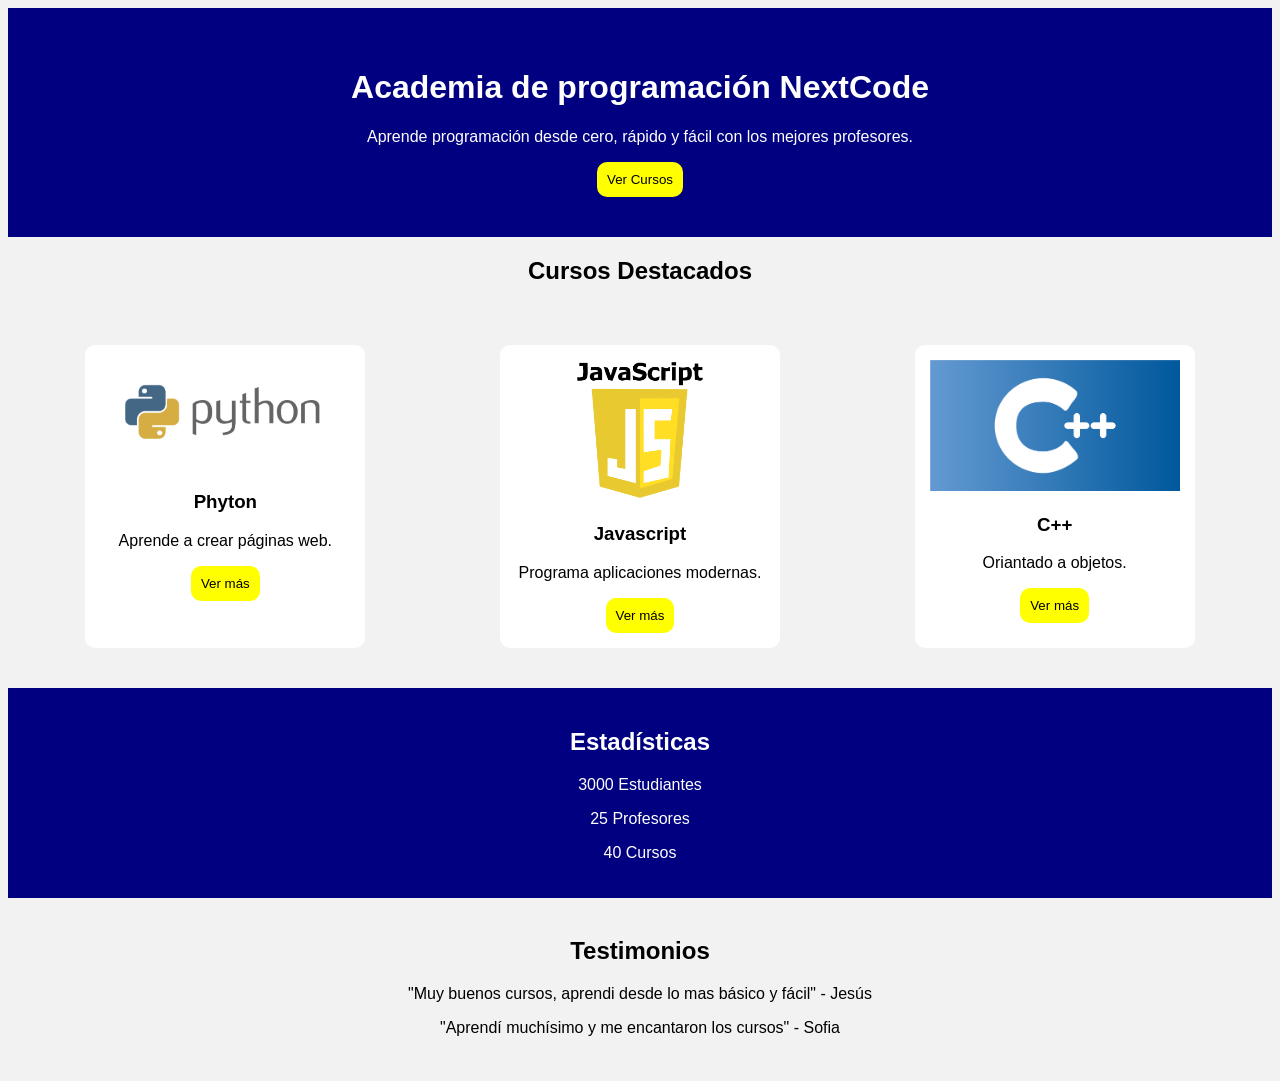
==== index.html @ cfaea980 "Index pagina Se agregó el index y su css con estilos" ====
<!DOCTYPE html>
<html lang="es">

<head>
    <meta charset="UTF-8">
    <title>Academia</title>

    <link rel="stylesheet" href="./css/index.css">
</head>
<body>
    <div class="inicio">
        <h1>Academia de programación NextCode </h1>
        <p>Aprende programación desde cero, rápido y fácil con los mejores profesores.</p>
        <button>Ver Cursos</button>
    </div>
    <div>
        <h2>Cursos Destacados</h2>
    </div>
    <div class="cursos">
        
        <div class="card">
            <img src="./img/phyton.png">
            <h3>Phyton</h3>
            <p>Aprende a crear páginas web.</p>
            <button>Ver más</button>
        </div>
        <div class="card">
            <img src="./img/JavaScript-Symbol.png">
            <h3>Javascript</h3>
            <p>Programa aplicaciones modernas.</p>
            <button>Ver más</button>
        </div>
        <div class="card">
            <img src="./img/c++.png">
            <h3>C++</h3>
            <p>Oriantado a objetos.</p>
            <button>Ver más</button>
        </div>
    </div>
    <div class="estadisticas">
        <h2>Estadísticas</h2>
        <p>3000 Estudiantes</p>
        <p>25 Profesores</p>
        <p>40 Cursos</p>
    </div>
    <div class="testimonios">
        <h2>Testimonios</h2>
        <p>"Muy buenos cursos, aprendi desde lo mas básico y fácil" - Jesús</p>
        <p>"Aprendí muchísimo y me encantaron los cursos" - Sofia</p>
    </div>
</body>
</html>
---- css/index.css ----
body{
    font-family: Arial;
    background-color: #f2f2f2;
    text-align: center;
}

.inicio{
    background-color: navy;
    color: white;
    padding: 40px;
}

button{
    background-color: yellow;
    border: none;
    padding: 10px;
    border-radius: 10px;
}

.cursos{
    padding: 20px;
    display: flex;
    justify-content: center;
    gap: 20px;
    flex-wrap: wrap;
   
}

.card{
    background-color: white;
    width: 250px;
    margin: 20px auto;
    padding: 15px;
    border-radius: 10px;
}

.card img{
    width: 100%;
}

.estadisticas{
    background-color: navy;
    color: white;
    padding: 20px;
}

.testimonios{
    padding: 20px;
}
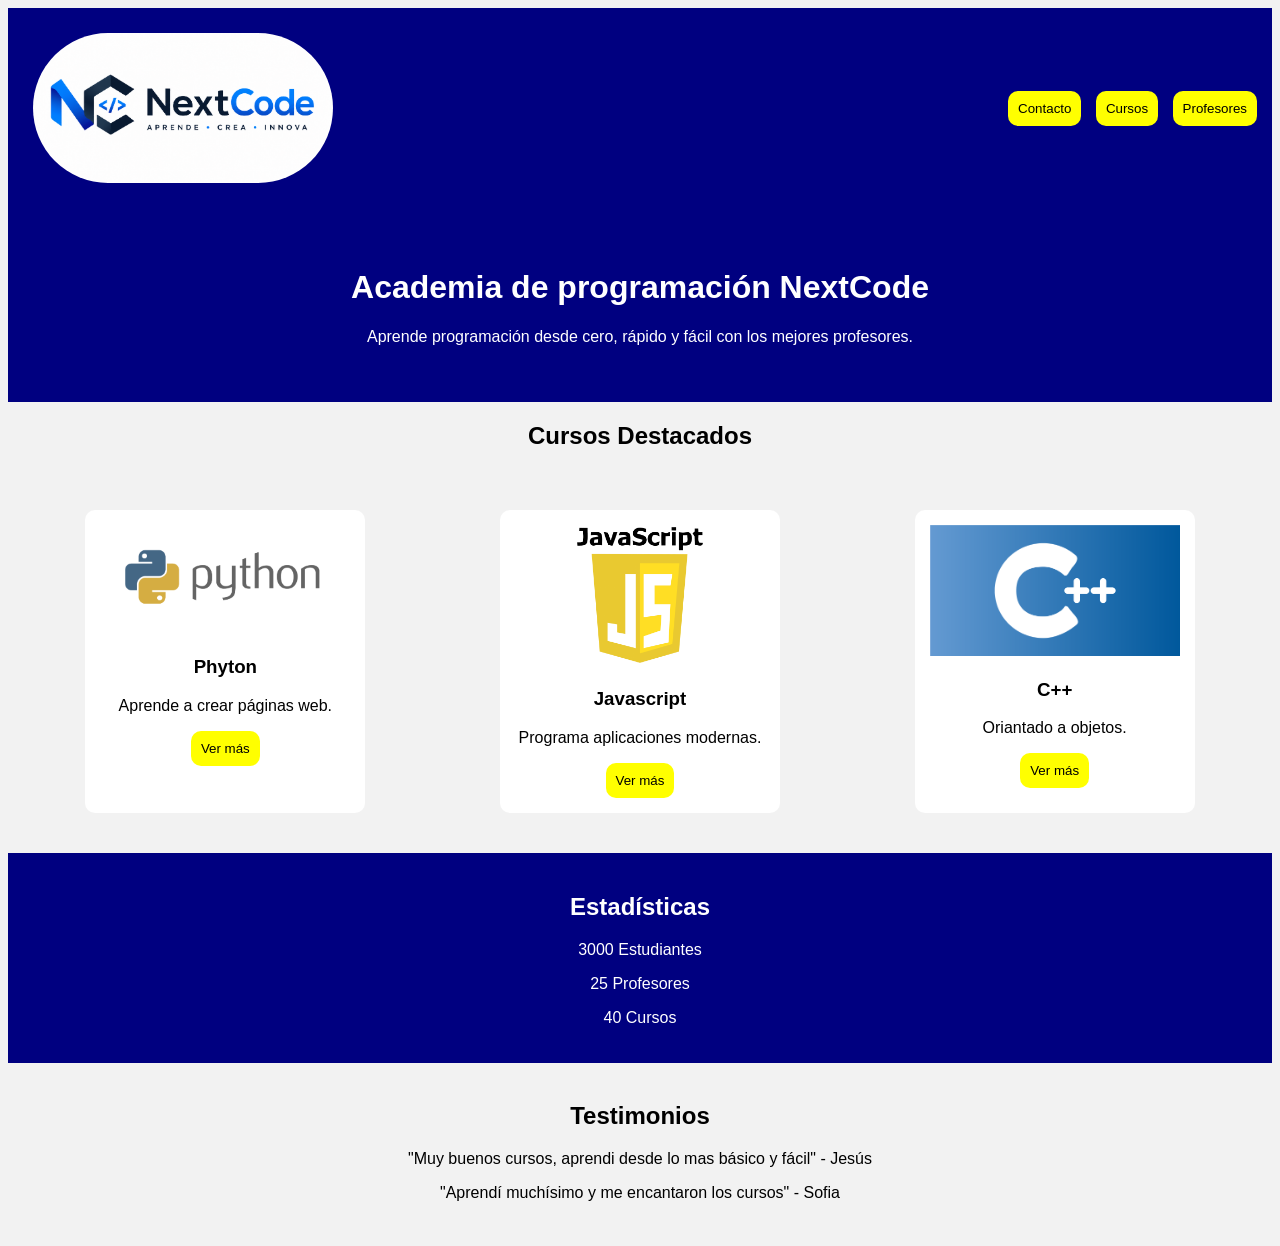
==== commit f0645706: "navbar cambios en el index" ====
--- a/index.html
+++ b/index.html
@@ -8,10 +8,20 @@
     <link rel="stylesheet" href="./css/index.css">
 </head>
 <body>
+    <nav>
+
+        <img src="./img/nextcode.png" class="logo">
+
+        <div class="menu">
+            <button href="./contacto.html">Contacto</button>
+            <button href="./">Cursos</button>
+            <button href="./profesores.html">Profesores</button>
+        </div>
+
+    </nav>
     <div class="inicio">
         <h1>Academia de programación NextCode </h1>
         <p>Aprende programación desde cero, rápido y fácil con los mejores profesores.</p>
-        <button>Ver Cursos</button>
     </div>
     <div>
         <h2>Cursos Destacados</h2>
--- a/css/index.css
+++ b/css/index.css
@@ -46,4 +46,29 @@
 
 .testimonios{
     padding: 20px;
+}
+
+nav{
+    background-color: navy;
+    padding: 15px;
+
+    display: flex;
+    justify-content: space-between;
+    align-items: center;
+}
+
+.logo{
+    padding: 10px;
+    width: 300px;
+    border-radius: 100px;
+    
+}
+
+.menu button{
+    margin-left: 10px;
+}
+
+.titulo{
+    text-align: center;
+    margin-top: 20px;
 }
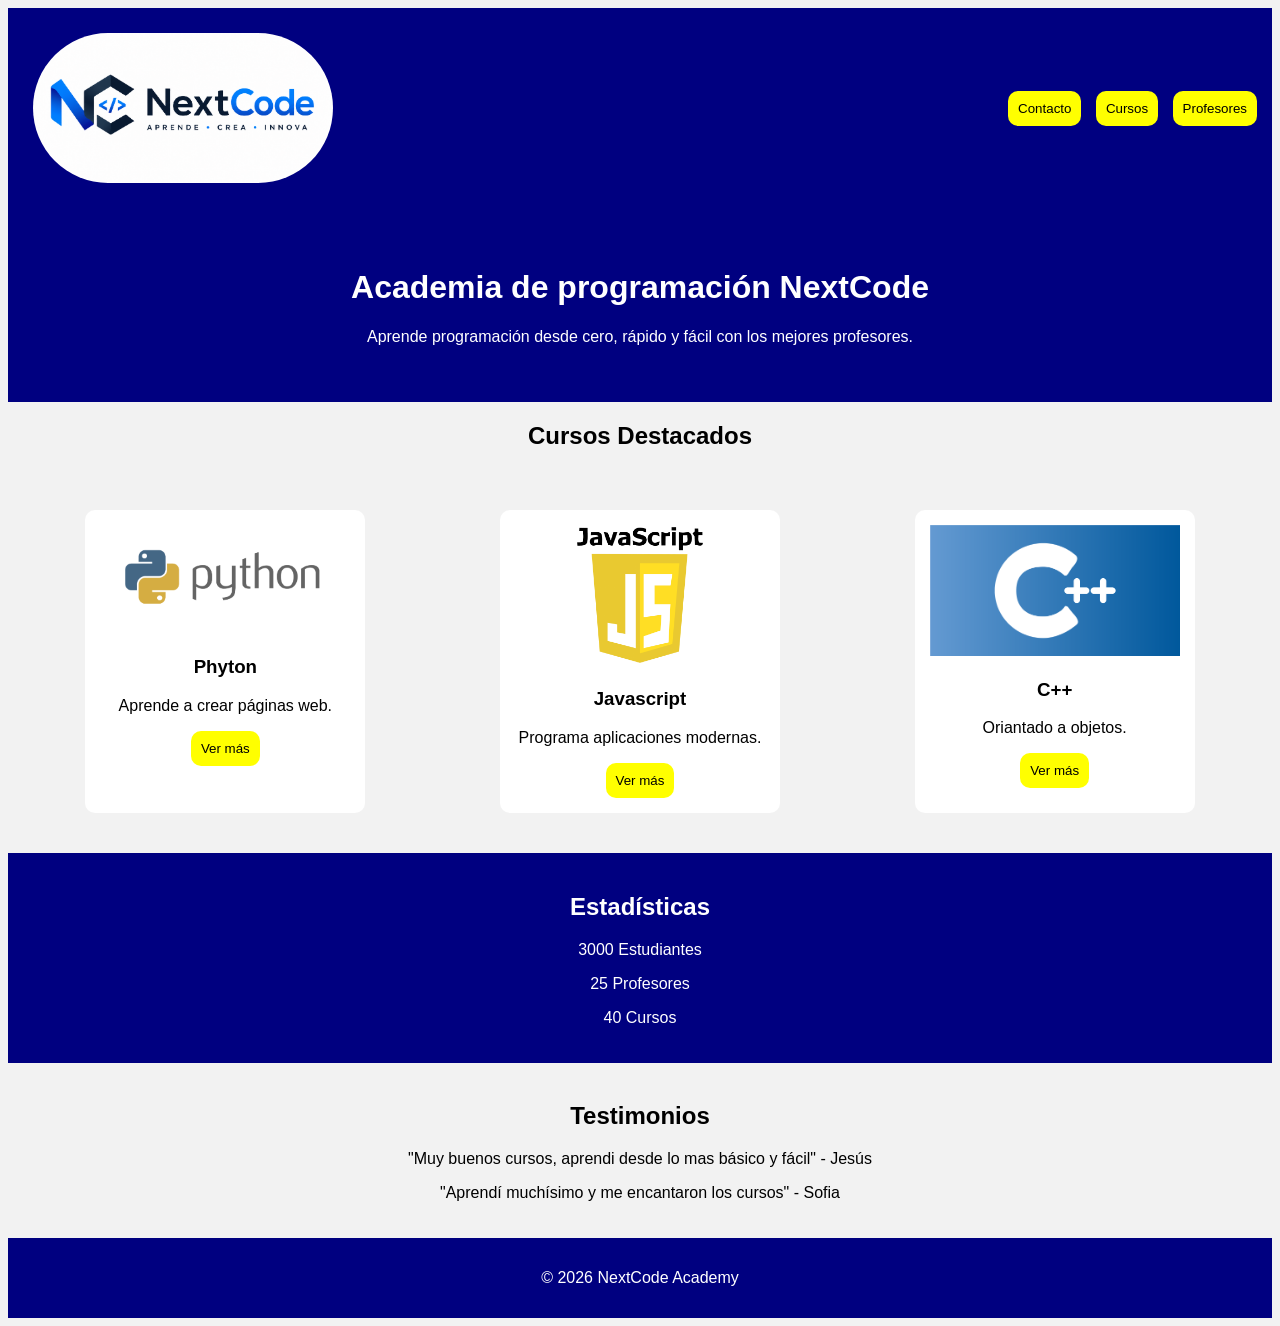
==== commit 7e2504a8: "cambios en el codigo arreglos" ====
--- a/index.html
+++ b/index.html
@@ -3,7 +3,7 @@
 
 <head>
     <meta charset="UTF-8">
-    <title>Academia</title>
+    <title>NextCode</title>
 
     <link rel="stylesheet" href="./css/index.css">
 </head>
@@ -13,9 +13,9 @@
         <img src="./img/nextcode.png" class="logo">
 
         <div class="menu">
-            <button href="./contacto.html">Contacto</button>
-            <button href="./">Cursos</button>
-            <button href="./profesores.html">Profesores</button>
+            <button onclick="location.href='./contacto.html'">Contacto</button>
+            <button onclick="location.href='./cursos.html'">Cursos</button>
+            <button onclick="location.href='./profesores.html'">Profesores</button>
         </div>
 
     </nav>
@@ -58,5 +58,10 @@
         <p>"Muy buenos cursos, aprendi desde lo mas básico y fácil" - Jesús</p>
         <p>"Aprendí muchísimo y me encantaron los cursos" - Sofia</p>
     </div>
+    <footer>
+        <p>
+            © 2026 NextCode Academy
+        </p>
+    </footer>
 </body>
 </html>
--- a/css/index.css
+++ b/css/index.css
@@ -71,4 +71,12 @@
 .titulo{
     text-align: center;
     margin-top: 20px;
+}
+
+footer{
+    background-color: navy;
+    color: white;
+    text-align: center;
+
+    padding: 15px;
 }
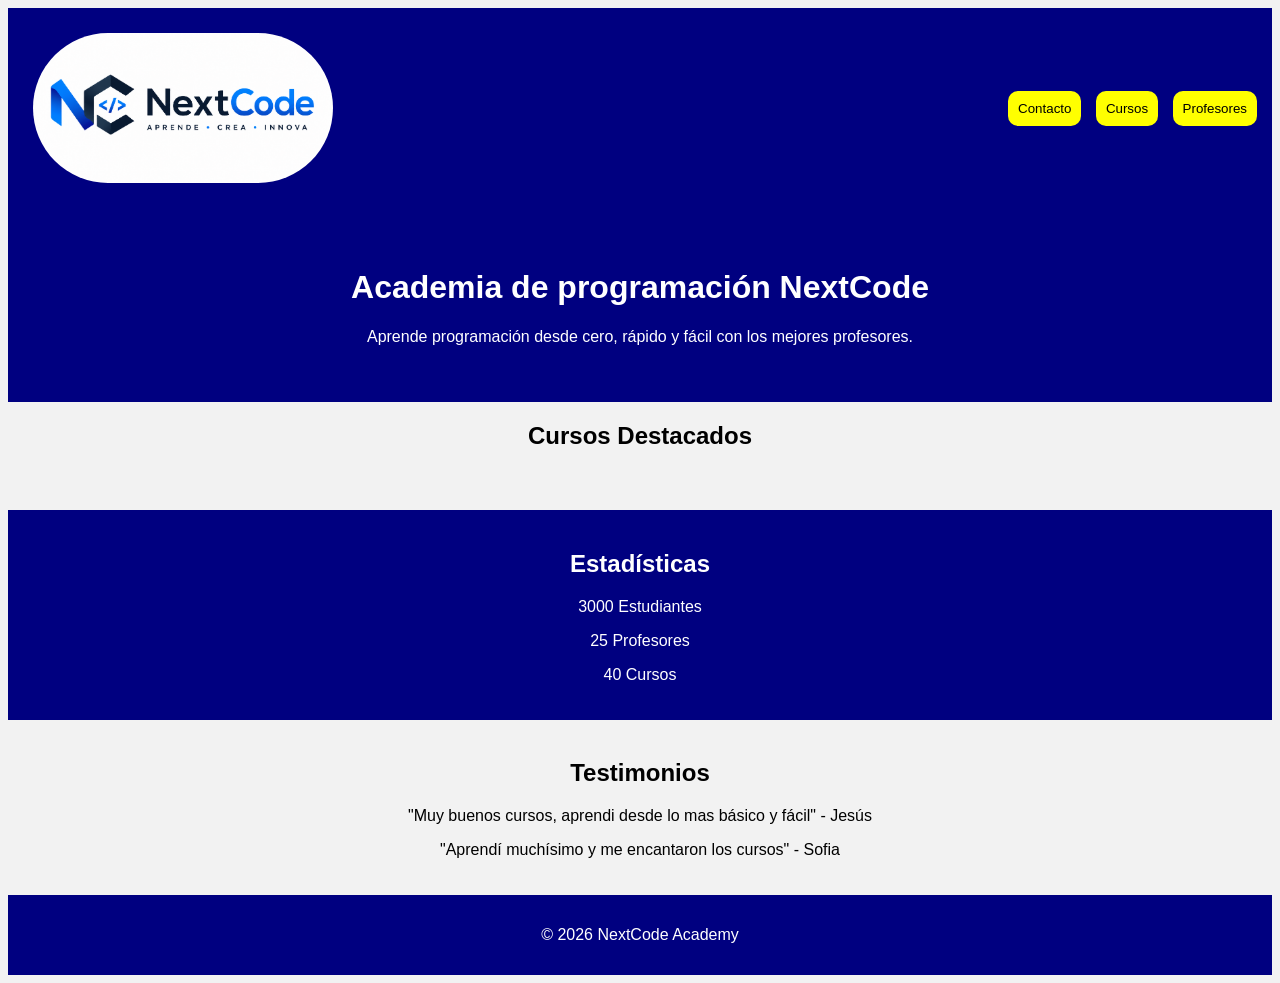
==== commit 5733de78: "index index js" ====
--- a/index.html
+++ b/index.html
@@ -26,26 +26,7 @@
     <div>
         <h2>Cursos Destacados</h2>
     </div>
-    <div class="cursos">
-        
-        <div class="card">
-            <img src="./img/phyton.png">
-            <h3>Phyton</h3>
-            <p>Aprende a crear páginas web.</p>
-            <button>Ver más</button>
-        </div>
-        <div class="card">
-            <img src="./img/JavaScript-Symbol.png">
-            <h3>Javascript</h3>
-            <p>Programa aplicaciones modernas.</p>
-            <button>Ver más</button>
-        </div>
-        <div class="card">
-            <img src="./img/c++.png">
-            <h3>C++</h3>
-            <p>Oriantado a objetos.</p>
-            <button>Ver más</button>
-        </div>
+    <div class="cursos" id="contenedor-cursos">
     </div>
     <div class="estadisticas">
         <h2>Estadísticas</h2>
@@ -63,5 +44,6 @@
             © 2026 NextCode Academy
         </p>
     </footer>
+    <script src="./js/index.js"></script>
 </body>
 </html>
